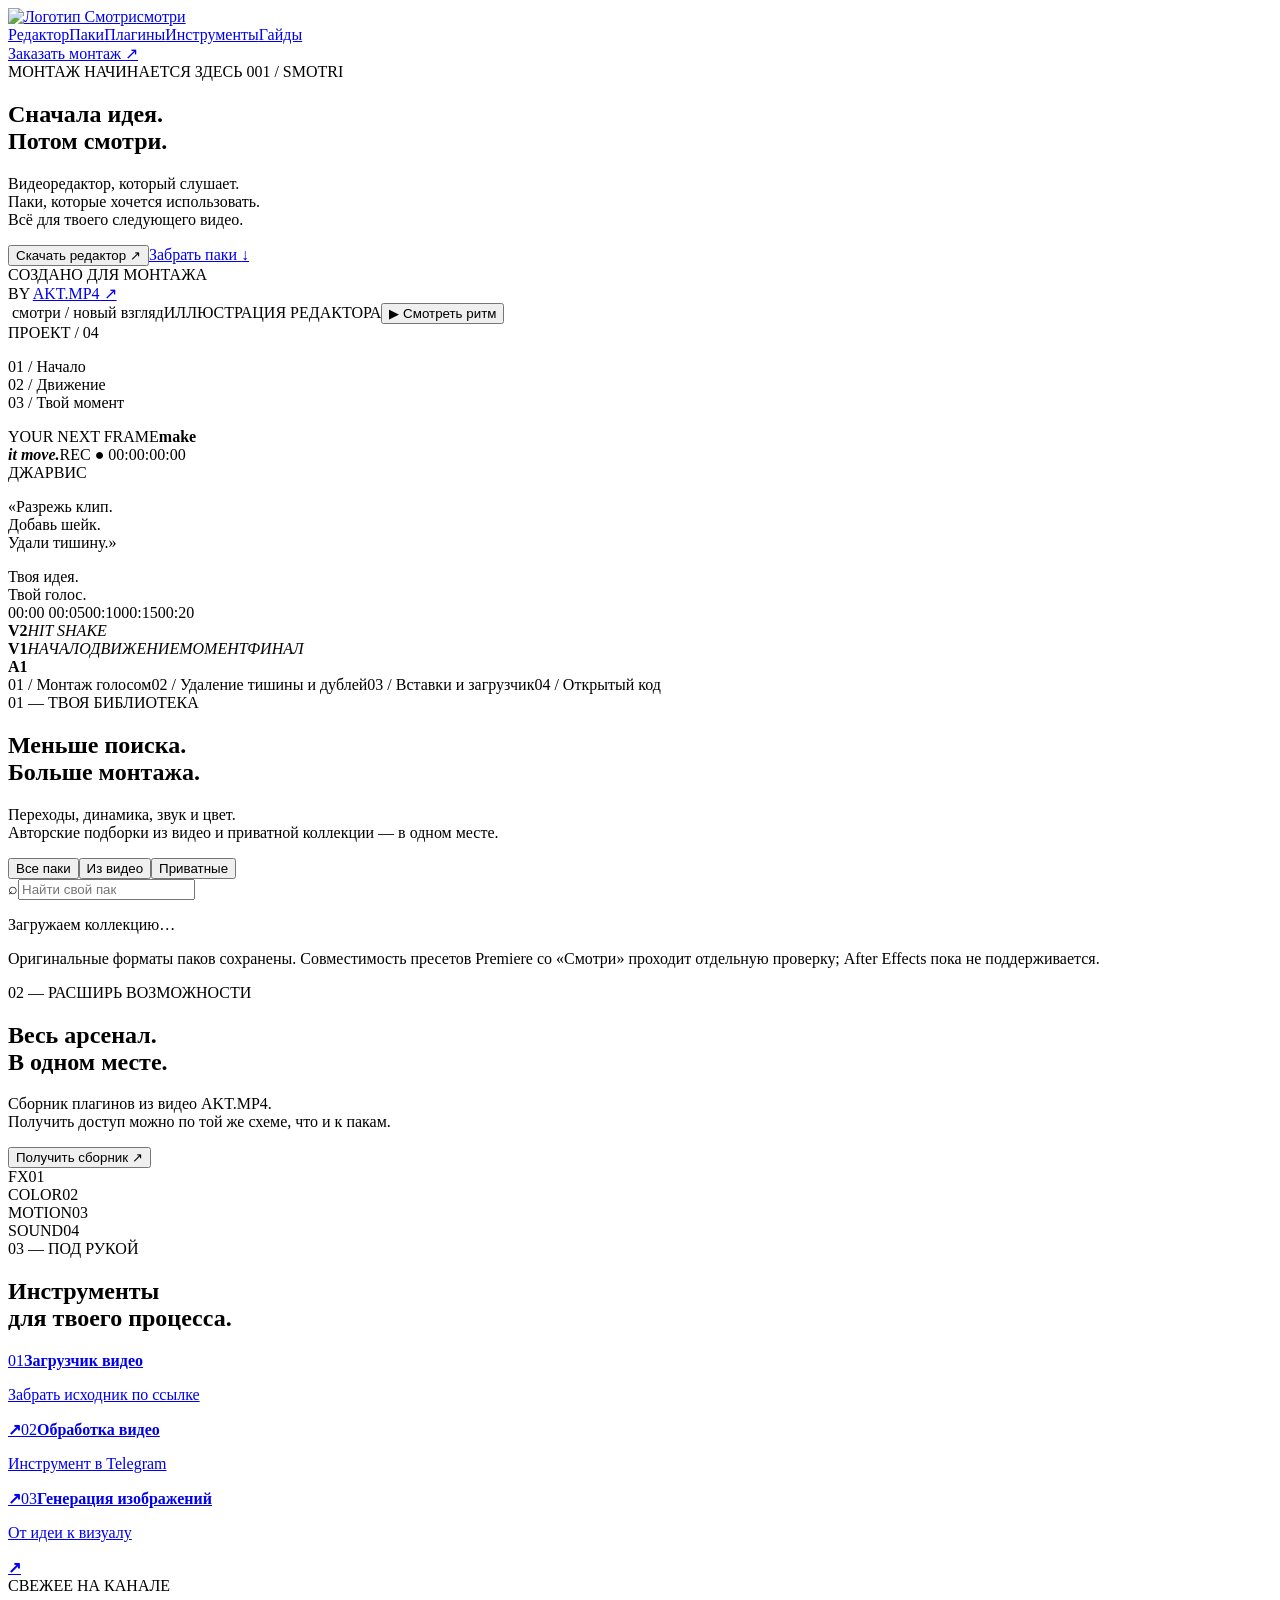
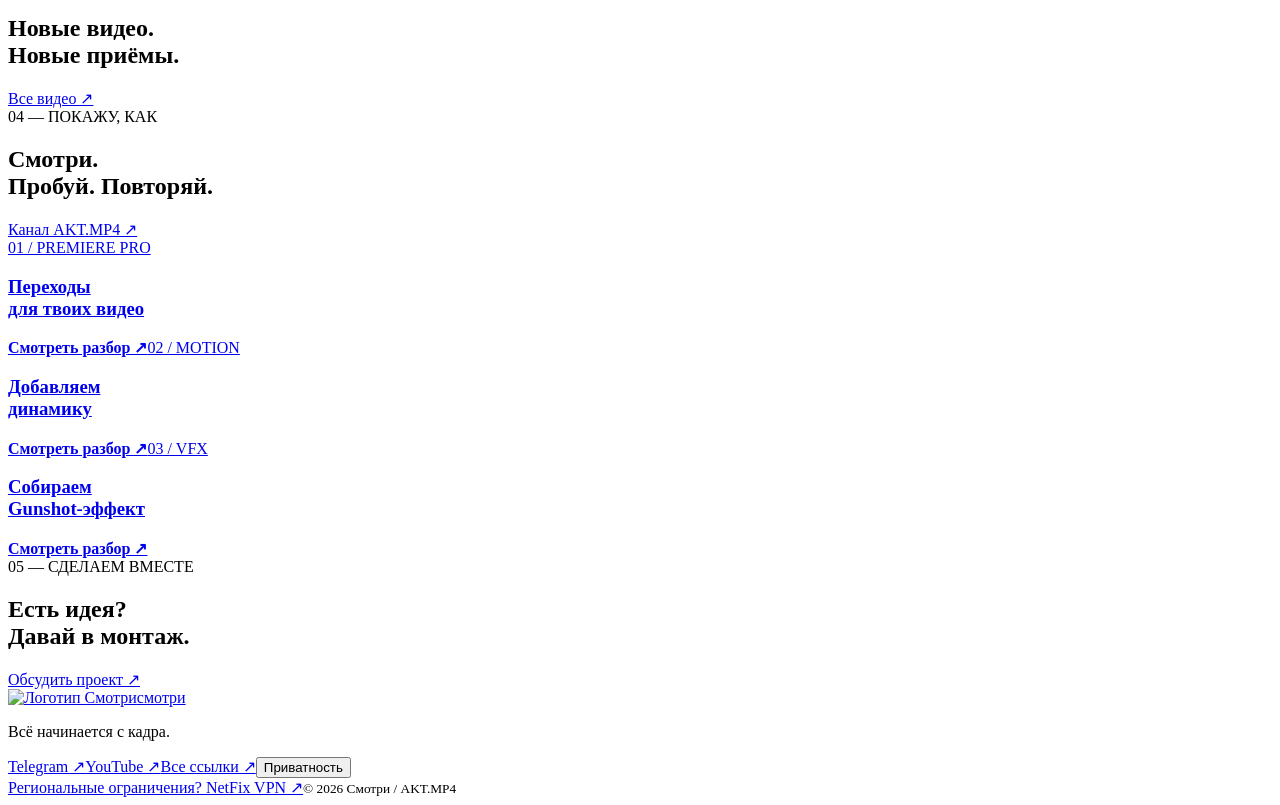
==== site/static/index.html @ ed4f0d84 "SMOTRI-1: publish branded editor, voice tools and website Preserve FilmCraft history, licenses and c" ====
<!doctype html><html lang="ru"><head><meta charset="utf-8"><meta name="viewport" content="width=device-width,initial-scale=1"><meta name="theme-color" content="#101110"><meta name="description" content="Смотри — видеоредактор и пространство для монтажа от AKT.MP4. Авторские паки, инструменты и гайды."><title>Смотри — видеоредактор, паки для монтажа и гайды AKT.MP4</title>
<link rel="canonical" href="https://smotri.cc/">
<meta name="robots" content="index,follow,max-image-preview:large">
<meta property="og:type" content="website"><meta property="og:locale" content="ru_RU"><meta property="og:site_name" content="Смотри"><meta property="og:url" content="https://smotri.cc/"><meta property="og:title" content="Смотри — всё начинается с кадра"><meta property="og:description" content="Видеоредактор с голосовым управлением, авторские паки для монтажа, инструменты и гайды AKT.MP4."><meta property="og:image" content="https://smotri.cc/static/logo.png"><meta property="og:image:alt" content="Смотри — белые глаза на чёрном фоне"><meta name="twitter:card" content="summary"><meta name="twitter:title" content="Смотри — видеоредактор и паки AKT.MP4"><meta name="twitter:image" content="https://smotri.cc/static/logo.png"><link rel="apple-touch-icon" href="/static/apple-touch-icon.png">
<script type="application/ld+json">{"@context":"https://schema.org","@type":"WebSite","name":"Смотри","url":"https://smotri.cc/","inLanguage":"ru","description":"Видеоредактор, авторские паки для монтажа, инструменты и гайды AKT.MP4","publisher":{"@type":"Organization","name":"Смотри / AKT.MP4","url":"https://smotri.cc/","logo":"https://smotri.cc/static/logo.png","sameAs":["https://www.youtube.com/@akt.mp4","https://t.me/aktmp4"]}}</script><link rel="stylesheet" href="/static/style.css?v=4"><link rel="icon" href="/static/favicon.png" type="image/png"><script src="/static/app.js?v=6" defer></script></head><body>
<header><a class="brand" href="#"><img src="/static/logo.png" alt="Логотип Смотри" width="40" height="32">смотри</a><nav aria-label="Главная навигация"><a href="#editor">Редактор</a><a href="#packs">Паки</a><a href="#plugins">Плагины</a><a href="#tools">Инструменты</a><a href="#guides">Гайды</a></nav><a class="small-button" href="https://t.me/maksmp4" target="_blank" rel="noopener">Заказать монтаж ↗</a></header>
<main><section class="hero" id="editor"><div class="eyebrow"><span class="live-dot"></span> МОНТАЖ НАЧИНАЕТСЯ ЗДЕСЬ <span class="hero-index">001 / SMOTRI</span></div><h1>Сначала идея.<br>Потом <span class="orange">смотри.</span><span class="cursor-block"></span></h1><div class="hero-bottom"><p>Видеоредактор, который слушает.<br>Паки, которые хочется использовать.<br>Всё для твоего следующего видео.</p><div class="hero-actions"><button class="primary" data-download>Скачать редактор <span>↗</span></button><a href="#packs" class="text-link">Забрать паки <span>↓</span></a></div><span class="byline">СОЗДАНО ДЛЯ МОНТАЖА<br>BY <a href="https://www.youtube.com/@akt.mp4" target="_blank" rel="noopener">AKT.MP4 ↗</a></span></div>
<div class="editor-demo" aria-label="Интерактивная иллюстрация монтажной последовательности"><div class="editor-top"><span><img src="/static/logo.png" alt="" width="24"> смотри / новый взгляд</span><span class="demo-caption">ИЛЛЮСТРАЦИЯ РЕДАКТОРА</span><button id="demo-play" aria-label="Воспроизвести иллюстрацию">▶ Смотреть ритм</button></div><div class="editor-main"><aside><span>ПРОЕКТ / 04</span><div class="mini-shot shot-one"></div><div class="mini-shot shot-two"></div><p>01 / Начало<br>02 / Движение<br>03 / Твой момент</p></aside><div class="viewer"><div class="film-grain"></div><div class="viewer-orb"></div><span class="viewer-tag">YOUR NEXT FRAME</span><strong>make<br><em>it move.</em></strong><span class="viewer-footer">REC ● <span id="demo-time">00:00:00:00</span></span></div><aside class="inspector"><span>ДЖАРВИС</span><div class="voice-bars"><i></i><i></i><i></i><i></i><i></i><i></i><i></i></div><p>«Разрежь клип.<br>Добавь шейк.<br>Удали тишину.»</p><span class="muted">Твоя идея.<br>Твой голос.</span></aside></div><div class="timeline"><div class="ruler">00:00 <span>00:05</span><span>00:10</span><span>00:15</span><span>00:20</span></div><div class="track"><b>V2</b><i class="effect">HIT SHAKE</i></div><div class="track"><b>V1</b><i class="clip c1">НАЧАЛО</i><i class="clip c2">ДВИЖЕНИЕ</i><i class="clip c3">МОМЕНТ</i><i class="clip c4">ФИНАЛ</i></div><div class="track"><b>A1</b><div class="wave"></div></div><div class="playhead"></div></div></div>
<div class="feature-strip"><span>01 / Монтаж голосом</span><span>02 / Удаление тишины и дублей</span><span>03 / Вставки и загрузчик</span><span>04 / Открытый код</span></div></section>
<section class="catalog-section" id="packs"><div class="section-label">01 — ТВОЯ БИБЛИОТЕКА</div><div class="section-heading"><h2>Меньше поиска.<br><span>Больше монтажа.</span></h2><p>Переходы, динамика, звук и цвет.<br>Авторские подборки из видео и приватной коллекции — в одном месте.</p></div><div class="catalog-toolbar"><div class="filters" role="group" aria-label="Категория паков"><button class="active" data-filter="all">Все паки</button><button data-filter="video_packs">Из видео</button><button data-filter="private_packs">Приватные</button></div><label class="search"><span>⌕</span><input id="search" type="search" placeholder="Найти свой пак" aria-label="Поиск паков"></label></div><div id="catalog" class="catalog"><p>Загружаем коллекцию…</p></div><p class="catalog-note">Оригинальные форматы паков сохранены. Совместимость пресетов Premiere со «Смотри» проходит отдельную проверку; After Effects пока не поддерживается.</p></section>
<section id="plugins" class="plugin-section"><div><div class="section-label">02 — РАСШИРЬ ВОЗМОЖНОСТИ</div><h2>Весь арсенал.<br>В одном месте.</h2><p>Сборник плагинов из видео AKT.MP4.<br>Получить доступ можно по той же схеме, что и к пакам.</p><button class="primary" data-pack="plugins">Получить сборник <span>↗</span></button></div><div class="plugin-art" aria-hidden="true"><div>FX<span>01</span></div><div>COLOR<span>02</span></div><div>MOTION<span>03</span></div><div>SOUND<span>04</span></div></div></section>
<section id="tools"><div class="section-label">03 — ПОД РУКОЙ</div><h2>Инструменты<br>для твоего процесса.</h2><div class="tool-list"><a href="https://t.me/downloadermp4_bot" target="_blank" rel="noopener"><span>01</span><strong>Загрузчик видео</strong><p>Забрать исходник по ссылке</p><b>↗</b></a><a href="https://t.me/UniqFile_bot" target="_blank" rel="noopener"><span>02</span><strong>Обработка видео</strong><p>Инструмент в Telegram</p><b>↗</b></a><a href="https://t.me/aiphoto_pro_bot" target="_blank" rel="noopener"><span>03</span><strong>Генерация изображений</strong><p>От идеи к визуалу</p><b>↗</b></a></div></section>
<section id="videos"><div class="section-label">СВЕЖЕЕ НА КАНАЛЕ</div><div class="section-heading"><h2>Новые видео.<br><span>Новые приёмы.</span></h2><a class="text-link" href="https://www.youtube.com/@akt.mp4/videos" target="_blank" rel="noopener">Все видео ↗</a></div><div class="guides video-grid" id="video-list"></div></section><section id="guides"><div class="section-label">04 — ПОКАЖУ, КАК</div><div class="section-heading"><h2>Смотри.<br><span>Пробуй. Повторяй.</span></h2><a class="text-link" href="https://www.youtube.com/@akt.mp4" target="_blank" rel="noopener">Канал AKT.MP4 ↗</a></div><div class="guides"><a href="https://youtu.be/OIWKgCqxZxs" target="_blank" rel="noopener"><span>01 / PREMIERE PRO</span><h3>Переходы<br>для твоих видео</h3><b>Смотреть разбор ↗</b></a><a href="https://youtu.be/gtZyvq8pQeo" target="_blank" rel="noopener"><span>02 / MOTION</span><h3>Добавляем<br>динамику</h3><b>Смотреть разбор ↗</b></a><a href="https://youtu.be/3nl6KZmZ6SU" target="_blank" rel="noopener"><span>03 / VFX</span><h3>Собираем<br>Gunshot-эффект</h3><b>Смотреть разбор ↗</b></a></div></section>
<section class="contact"><div class="section-label">05 — СДЕЛАЕМ ВМЕСТЕ</div><h2>Есть идея?<br>Давай в монтаж.</h2><a href="https://t.me/maksmp4" target="_blank" rel="noopener">Обсудить проект <span>↗</span></a></section></main>
<footer><a class="brand" href="#"><img src="/static/logo.png" alt="Логотип Смотри" width="40">смотри</a><p>Всё начинается с кадра.</p><div><a href="https://t.me/aktmp4" target="_blank" rel="noopener">Telegram ↗</a><a href="https://www.youtube.com/@akt.mp4" target="_blank" rel="noopener">YouTube ↗</a><a href="https://taplink.cc/acekillat" target="_blank" rel="noopener">Все ссылки ↗</a><button id="privacy">Приватность</button></div><a href="https://connect.netfix.app" target="_blank" rel="noopener">Региональные ограничения? NetFix VPN ↗</a><small>© 2026 Смотри / AKT.MP4</small></footer>
<dialog id="gate"><button class="close" aria-label="Закрыть">×</button><span class="section-label">ЗАБРАТЬ В КОЛЛЕКЦИЮ</span><h2 id="gate-title">Твой следующий пак</h2><p>Выбери удобный способ получить доступ.</p><div class="gate-tabs"><button class="active" data-method="telegram">Через Telegram</button><button data-method="screenshot">По скриншоту</button></div><div id="telegram-method"><p>Подпишись на <a href="https://t.me/aktmp4" target="_blank" rel="noopener">@aktmp4 ↗</a>, войди через Telegram и проверь подписку.</p><button class="primary" id="telegram-login">Войти через бота ↗</button><a id="bot-open" class="primary" target="_blank" rel="noopener" hidden>Открыть Telegram ↗</a><p id="bot-code" class="muted"></p><p id="login-state"></p><button class="primary" id="check-subscription">Проверить подписку ↗</button></div><div id="screenshot-method" hidden><p>Подпишись на YouTube, поставь лайк и оставь комментарий под видео. Прикрепи скриншот — после получения изображения откроется скачивание.</p><a id="gate-video" class="text-link" target="_blank" rel="noopener">Открыть видео ↗</a><label class="upload">Выбрать скриншот<input id="screenshot" type="file" accept="image/png,image/jpeg,image/webp"><small>PNG, JPG, WebP · до 8 МБ</small></label><p class="muted">Скриншот не сохраняется. Автоматической проверки действий на YouTube нет.</p></div><p id="gate-status" role="status" aria-live="polite"></p><a id="download-ready" class="primary" hidden>Скачать пак ↓</a></dialog>
<dialog id="downloads"><button class="close" aria-label="Закрыть">×</button><span class="section-label">СМОТРИ / EARLY ACCESS</span><h2>Твой новый<br>видеоредактор.</h2><p>Выбери платформу. Публикуем только готовые сборки.</p><div id="release-list"></div><p class="muted">Ключи ElevenLabs и других сервисов добавляются в настройках редактора. Личные ключи автора не включены.</p></dialog>
<dialog id="privacy-dialog"><button class="close" aria-label="Закрыть">×</button><h2>Приватность</h2><p>Вход через Telegram используется для проверки подписки на @aktmp4. Подписанный cookie хранит идентификатор аккаунта, имя и доступ к выбранным материалам до одного часа. Пароль Telegram сайт не получает.</p><p>Скриншоты обрабатываются в памяти и не сохраняются. Сайт не анализирует их содержимое. Сервер хранит технические журналы запросов для защиты и диагностики. Сторонние сервисы открываются по твоему выбору.</p><p>Вопросы: <a href="https://t.me/maksmp4">@maksmp4</a></p></dialog>
</body></html>
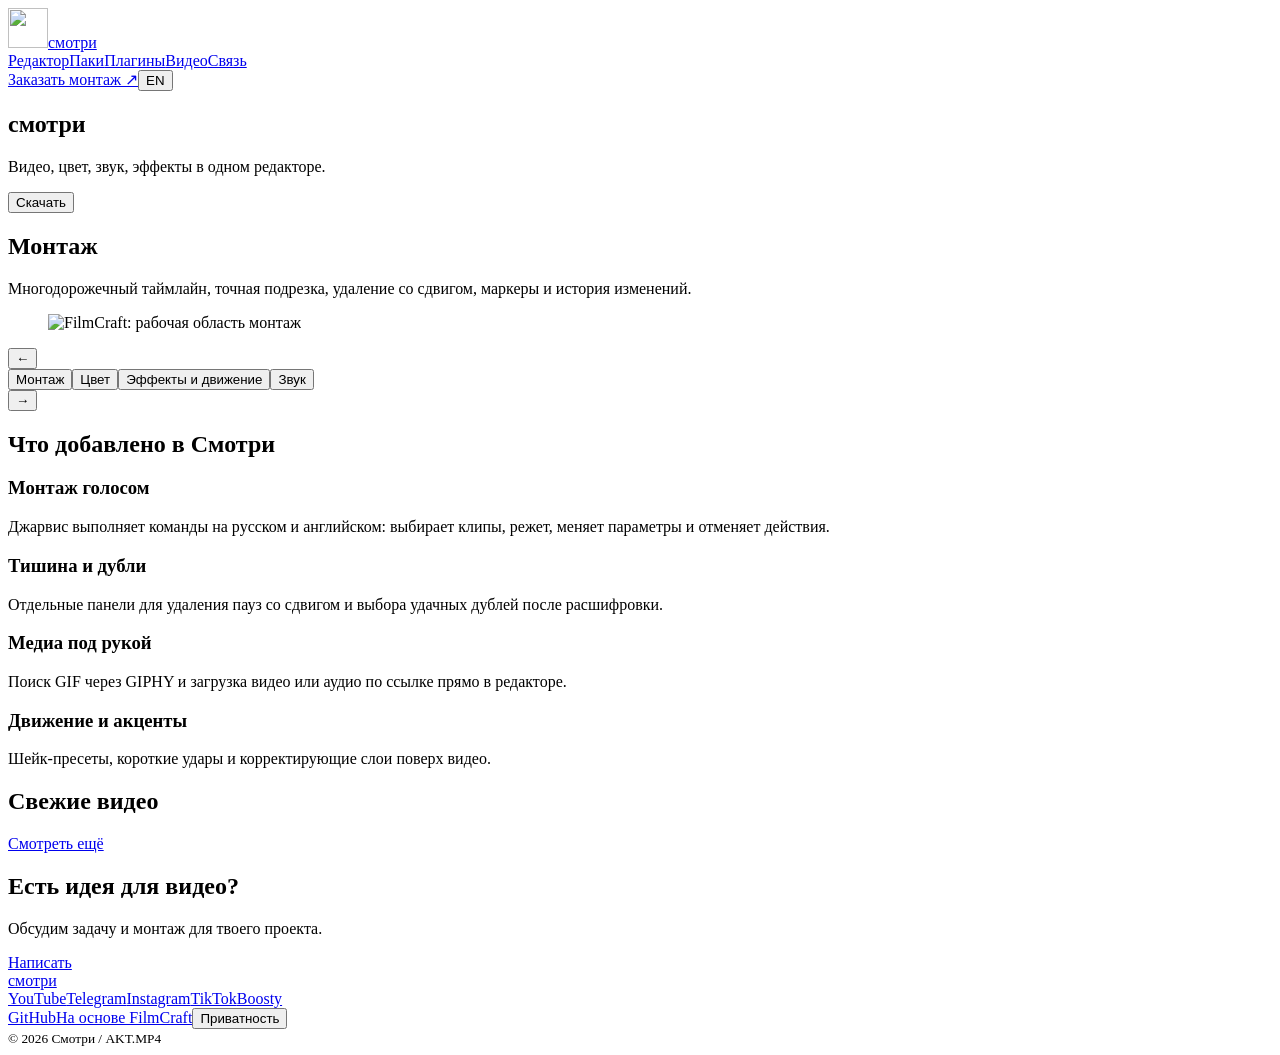
==== commit 45cec6a9: "SMOTRI-2: publish graphs, clipboard import, shorts, SoundPad and preview builds" ====
--- a/site/static/index.html
+++ b/site/static/index.html
@@ -1,19 +1,4 @@
-<!doctype html><html lang="ru"><head><meta charset="utf-8"><meta name="viewport" content="width=device-width,initial-scale=1"><meta name="theme-color" content="#101110"><meta name="description" content="Смотри — видеоредактор и пространство для монтажа от AKT.MP4. Авторские паки, инструменты и гайды."><title>Смотри — видеоредактор, паки для монтажа и гайды AKT.MP4</title>
-<link rel="canonical" href="https://smotri.cc/">
-<meta name="robots" content="index,follow,max-image-preview:large">
-<meta property="og:type" content="website"><meta property="og:locale" content="ru_RU"><meta property="og:site_name" content="Смотри"><meta property="og:url" content="https://smotri.cc/"><meta property="og:title" content="Смотри — всё начинается с кадра"><meta property="og:description" content="Видеоредактор с голосовым управлением, авторские паки для монтажа, инструменты и гайды AKT.MP4."><meta property="og:image" content="https://smotri.cc/static/logo.png"><meta property="og:image:alt" content="Смотри — белые глаза на чёрном фоне"><meta name="twitter:card" content="summary"><meta name="twitter:title" content="Смотри — видеоредактор и паки AKT.MP4"><meta name="twitter:image" content="https://smotri.cc/static/logo.png"><link rel="apple-touch-icon" href="/static/apple-touch-icon.png">
-<script type="application/ld+json">{"@context":"https://schema.org","@type":"WebSite","name":"Смотри","url":"https://smotri.cc/","inLanguage":"ru","description":"Видеоредактор, авторские паки для монтажа, инструменты и гайды AKT.MP4","publisher":{"@type":"Organization","name":"Смотри / AKT.MP4","url":"https://smotri.cc/","logo":"https://smotri.cc/static/logo.png","sameAs":["https://www.youtube.com/@akt.mp4","https://t.me/aktmp4"]}}</script><link rel="stylesheet" href="/static/style.css?v=4"><link rel="icon" href="/static/favicon.png" type="image/png"><script src="/static/app.js?v=6" defer></script></head><body>
-<header><a class="brand" href="#"><img src="/static/logo.png" alt="Логотип Смотри" width="40" height="32">смотри</a><nav aria-label="Главная навигация"><a href="#editor">Редактор</a><a href="#packs">Паки</a><a href="#plugins">Плагины</a><a href="#tools">Инструменты</a><a href="#guides">Гайды</a></nav><a class="small-button" href="https://t.me/maksmp4" target="_blank" rel="noopener">Заказать монтаж ↗</a></header>
-<main><section class="hero" id="editor"><div class="eyebrow"><span class="live-dot"></span> МОНТАЖ НАЧИНАЕТСЯ ЗДЕСЬ <span class="hero-index">001 / SMOTRI</span></div><h1>Сначала идея.<br>Потом <span class="orange">смотри.</span><span class="cursor-block"></span></h1><div class="hero-bottom"><p>Видеоредактор, который слушает.<br>Паки, которые хочется использовать.<br>Всё для твоего следующего видео.</p><div class="hero-actions"><button class="primary" data-download>Скачать редактор <span>↗</span></button><a href="#packs" class="text-link">Забрать паки <span>↓</span></a></div><span class="byline">СОЗДАНО ДЛЯ МОНТАЖА<br>BY <a href="https://www.youtube.com/@akt.mp4" target="_blank" rel="noopener">AKT.MP4 ↗</a></span></div>
-<div class="editor-demo" aria-label="Интерактивная иллюстрация монтажной последовательности"><div class="editor-top"><span><img src="/static/logo.png" alt="" width="24"> смотри / новый взгляд</span><span class="demo-caption">ИЛЛЮСТРАЦИЯ РЕДАКТОРА</span><button id="demo-play" aria-label="Воспроизвести иллюстрацию">▶ Смотреть ритм</button></div><div class="editor-main"><aside><span>ПРОЕКТ / 04</span><div class="mini-shot shot-one"></div><div class="mini-shot shot-two"></div><p>01 / Начало<br>02 / Движение<br>03 / Твой момент</p></aside><div class="viewer"><div class="film-grain"></div><div class="viewer-orb"></div><span class="viewer-tag">YOUR NEXT FRAME</span><strong>make<br><em>it move.</em></strong><span class="viewer-footer">REC ● <span id="demo-time">00:00:00:00</span></span></div><aside class="inspector"><span>ДЖАРВИС</span><div class="voice-bars"><i></i><i></i><i></i><i></i><i></i><i></i><i></i></div><p>«Разрежь клип.<br>Добавь шейк.<br>Удали тишину.»</p><span class="muted">Твоя идея.<br>Твой голос.</span></aside></div><div class="timeline"><div class="ruler">00:00 <span>00:05</span><span>00:10</span><span>00:15</span><span>00:20</span></div><div class="track"><b>V2</b><i class="effect">HIT SHAKE</i></div><div class="track"><b>V1</b><i class="clip c1">НАЧАЛО</i><i class="clip c2">ДВИЖЕНИЕ</i><i class="clip c3">МОМЕНТ</i><i class="clip c4">ФИНАЛ</i></div><div class="track"><b>A1</b><div class="wave"></div></div><div class="playhead"></div></div></div>
-<div class="feature-strip"><span>01 / Монтаж голосом</span><span>02 / Удаление тишины и дублей</span><span>03 / Вставки и загрузчик</span><span>04 / Открытый код</span></div></section>
-<section class="catalog-section" id="packs"><div class="section-label">01 — ТВОЯ БИБЛИОТЕКА</div><div class="section-heading"><h2>Меньше поиска.<br><span>Больше монтажа.</span></h2><p>Переходы, динамика, звук и цвет.<br>Авторские подборки из видео и приватной коллекции — в одном месте.</p></div><div class="catalog-toolbar"><div class="filters" role="group" aria-label="Категория паков"><button class="active" data-filter="all">Все паки</button><button data-filter="video_packs">Из видео</button><button data-filter="private_packs">Приватные</button></div><label class="search"><span>⌕</span><input id="search" type="search" placeholder="Найти свой пак" aria-label="Поиск паков"></label></div><div id="catalog" class="catalog"><p>Загружаем коллекцию…</p></div><p class="catalog-note">Оригинальные форматы паков сохранены. Совместимость пресетов Premiere со «Смотри» проходит отдельную проверку; After Effects пока не поддерживается.</p></section>
-<section id="plugins" class="plugin-section"><div><div class="section-label">02 — РАСШИРЬ ВОЗМОЖНОСТИ</div><h2>Весь арсенал.<br>В одном месте.</h2><p>Сборник плагинов из видео AKT.MP4.<br>Получить доступ можно по той же схеме, что и к пакам.</p><button class="primary" data-pack="plugins">Получить сборник <span>↗</span></button></div><div class="plugin-art" aria-hidden="true"><div>FX<span>01</span></div><div>COLOR<span>02</span></div><div>MOTION<span>03</span></div><div>SOUND<span>04</span></div></div></section>
-<section id="tools"><div class="section-label">03 — ПОД РУКОЙ</div><h2>Инструменты<br>для твоего процесса.</h2><div class="tool-list"><a href="https://t.me/downloadermp4_bot" target="_blank" rel="noopener"><span>01</span><strong>Загрузчик видео</strong><p>Забрать исходник по ссылке</p><b>↗</b></a><a href="https://t.me/UniqFile_bot" target="_blank" rel="noopener"><span>02</span><strong>Обработка видео</strong><p>Инструмент в Telegram</p><b>↗</b></a><a href="https://t.me/aiphoto_pro_bot" target="_blank" rel="noopener"><span>03</span><strong>Генерация изображений</strong><p>От идеи к визуалу</p><b>↗</b></a></div></section>
-<section id="videos"><div class="section-label">СВЕЖЕЕ НА КАНАЛЕ</div><div class="section-heading"><h2>Новые видео.<br><span>Новые приёмы.</span></h2><a class="text-link" href="https://www.youtube.com/@akt.mp4/videos" target="_blank" rel="noopener">Все видео ↗</a></div><div class="guides video-grid" id="video-list"></div></section><section id="guides"><div class="section-label">04 — ПОКАЖУ, КАК</div><div class="section-heading"><h2>Смотри.<br><span>Пробуй. Повторяй.</span></h2><a class="text-link" href="https://www.youtube.com/@akt.mp4" target="_blank" rel="noopener">Канал AKT.MP4 ↗</a></div><div class="guides"><a href="https://youtu.be/OIWKgCqxZxs" target="_blank" rel="noopener"><span>01 / PREMIERE PRO</span><h3>Переходы<br>для твоих видео</h3><b>Смотреть разбор ↗</b></a><a href="https://youtu.be/gtZyvq8pQeo" target="_blank" rel="noopener"><span>02 / MOTION</span><h3>Добавляем<br>динамику</h3><b>Смотреть разбор ↗</b></a><a href="https://youtu.be/3nl6KZmZ6SU" target="_blank" rel="noopener"><span>03 / VFX</span><h3>Собираем<br>Gunshot-эффект</h3><b>Смотреть разбор ↗</b></a></div></section>
-<section class="contact"><div class="section-label">05 — СДЕЛАЕМ ВМЕСТЕ</div><h2>Есть идея?<br>Давай в монтаж.</h2><a href="https://t.me/maksmp4" target="_blank" rel="noopener">Обсудить проект <span>↗</span></a></section></main>
-<footer><a class="brand" href="#"><img src="/static/logo.png" alt="Логотип Смотри" width="40">смотри</a><p>Всё начинается с кадра.</p><div><a href="https://t.me/aktmp4" target="_blank" rel="noopener">Telegram ↗</a><a href="https://www.youtube.com/@akt.mp4" target="_blank" rel="noopener">YouTube ↗</a><a href="https://taplink.cc/acekillat" target="_blank" rel="noopener">Все ссылки ↗</a><button id="privacy">Приватность</button></div><a href="https://connect.netfix.app" target="_blank" rel="noopener">Региональные ограничения? NetFix VPN ↗</a><small>© 2026 Смотри / AKT.MP4</small></footer>
-<dialog id="gate"><button class="close" aria-label="Закрыть">×</button><span class="section-label">ЗАБРАТЬ В КОЛЛЕКЦИЮ</span><h2 id="gate-title">Твой следующий пак</h2><p>Выбери удобный способ получить доступ.</p><div class="gate-tabs"><button class="active" data-method="telegram">Через Telegram</button><button data-method="screenshot">По скриншоту</button></div><div id="telegram-method"><p>Подпишись на <a href="https://t.me/aktmp4" target="_blank" rel="noopener">@aktmp4 ↗</a>, войди через Telegram и проверь подписку.</p><button class="primary" id="telegram-login">Войти через бота ↗</button><a id="bot-open" class="primary" target="_blank" rel="noopener" hidden>Открыть Telegram ↗</a><p id="bot-code" class="muted"></p><p id="login-state"></p><button class="primary" id="check-subscription">Проверить подписку ↗</button></div><div id="screenshot-method" hidden><p>Подпишись на YouTube, поставь лайк и оставь комментарий под видео. Прикрепи скриншот — после получения изображения откроется скачивание.</p><a id="gate-video" class="text-link" target="_blank" rel="noopener">Открыть видео ↗</a><label class="upload">Выбрать скриншот<input id="screenshot" type="file" accept="image/png,image/jpeg,image/webp"><small>PNG, JPG, WebP · до 8 МБ</small></label><p class="muted">Скриншот не сохраняется. Автоматической проверки действий на YouTube нет.</p></div><p id="gate-status" role="status" aria-live="polite"></p><a id="download-ready" class="primary" hidden>Скачать пак ↓</a></dialog>
-<dialog id="downloads"><button class="close" aria-label="Закрыть">×</button><span class="section-label">СМОТРИ / EARLY ACCESS</span><h2>Твой новый<br>видеоредактор.</h2><p>Выбери платформу. Публикуем только готовые сборки.</p><div id="release-list"></div><p class="muted">Ключи ElevenLabs и других сервисов добавляются в настройках редактора. Личные ключи автора не включены.</p></dialog>
+<!doctype html><html lang="ru"><head><meta charset="utf-8"><meta name="viewport" content="width=device-width,initial-scale=1"><title>Смотри</title><meta name="description" content="Видеоредактор: Смотри — видеоредактор от AKT.MP4 на основе FilmCraft. Монтаж, голосовое управление, авторские материалы."><link rel="canonical" href="https://smotri.cc/"><meta property="og:title" content="Видеоредактор — Смотри"><meta property="og:url" content="https://smotri.cc/"><meta property="og:image" content="https://smotri.cc/static/logo.png"><meta property="og:type" content="website"><meta name="theme-color" content="#090a10"><link rel="icon" href="/static/favicon.png"><link rel="apple-touch-icon" href="/static/apple-touch-icon.png"><link rel="stylesheet" href="/static/style.css?v=15"><script src="/static/lang.js?v=14" defer></script><script src="/static/app.js?v=13" defer></script></head><body class="home-page"><header><a class="brand" href="/"><img src="/static/logo.png" alt="" width="40" height="40">смотри</a><nav aria-label="Разделы сайта"><a href="/" aria-current="page">Редактор</a><a href="/packs">Паки</a><a href="/plugins">Плагины</a><a href="/guides">Видео</a><a href="/links">Связь</a></nav><a class="small-button" href="https://t.me/maksmp4">Заказать монтаж ↗</a><button class="language-switch" aria-label="Switch to English" data-language>EN</button></header><main><section class="hero hero-simple"><h1>смотри</h1><div class="hero-summary"><p>Видео, цвет, звук, эффекты в одном редакторе.</p><div class="actions"><button class="primary" data-download>Скачать</button></div></div></section><section class="editor-carousel" aria-label="Возможности редактора" aria-roledescription="карусель" tabindex="0"><div class="carousel-stage"><div class="carousel-slide" role="tabpanel" id="feature-slide-0" aria-labelledby="feature-tab-0"><div class="feature-copy"><h2>Монтаж</h2><p>Многодорожечный таймлайн, точная подрезка, удаление со сдвигом, маркеры и история изменений.</p></div><figure><img src="/static/screens/editing.png?v=8" alt="FilmCraft: рабочая область монтаж" loading="lazy" width="1440" height="900"></figure></div><div class="carousel-slide" role="tabpanel" id="feature-slide-1" aria-labelledby="feature-tab-1" hidden><div class="feature-copy"><h2>Цвет</h2><p>Экспозиция, баланс белого, кривые, цветовые колёса и видеоскопы в отдельной рабочей области.</p></div><figure><img src="/static/screens/color.png?v=8" alt="FilmCraft: рабочая область цвет" loading="lazy" width="1440" height="900"></figure></div><div class="carousel-slide" role="tabpanel" id="feature-slide-2" aria-labelledby="feature-tab-2" hidden><div class="feature-copy"><h2>Эффекты и движение</h2><p>Параметры клипа, ключевые кадры, режимы наложения, эффекты и переходы.</p></div><figure><img src="/static/screens/effects.png?v=8" alt="FilmCraft: рабочая область эффекты и движение" loading="lazy" width="1440" height="900"></figure></div><div class="carousel-slide" role="tabpanel" id="feature-slide-3" aria-labelledby="feature-tab-3" hidden><div class="feature-copy"><h2>Звук</h2><p>Микшер дорожек, уровни громкости, панорама и обработка аудио.</p></div><figure><img src="/static/screens/audio.png?v=8" alt="FilmCraft: рабочая область звук" loading="lazy" width="1440" height="900"></figure></div></div><div class="carousel-controls"><button data-carousel-prev aria-label="Предыдущий слайд">←</button><div class="carousel-tabs" role="tablist" aria-label="Раздел редактора"><button role="tab" id="feature-tab-0" aria-controls="feature-slide-0" aria-selected="true" tabindex="0" data-slide="0">Монтаж</button><button role="tab" id="feature-tab-1" aria-controls="feature-slide-1" aria-selected="false" tabindex="-1" data-slide="1">Цвет</button><button role="tab" id="feature-tab-2" aria-controls="feature-slide-2" aria-selected="false" tabindex="-1" data-slide="2">Эффекты и движение</button><button role="tab" id="feature-tab-3" aria-controls="feature-slide-3" aria-selected="false" tabindex="-1" data-slide="3">Звук</button></div><button data-carousel-next aria-label="Следующий слайд">→</button></div></section><section class="added"><h2>Что добавлено в Смотри</h2><div class="feature-grid"><article><h3>Монтаж голосом</h3><p>Джарвис выполняет команды на русском и английском: выбирает клипы, режет, меняет параметры и отменяет действия.</p></article><article><h3>Тишина и дубли</h3><p>Отдельные панели для удаления пауз со сдвигом и выбора удачных дублей после расшифровки.</p></article><article><h3>Медиа под рукой</h3><p>Поиск GIF через GIPHY и загрузка видео или аудио по ссылке прямо в редакторе.</p></article><article><h3>Движение и акценты</h3><p>Шейк-пресеты, короткие удары и корректирующие слои поверх видео.</p></article></div></section><section><div class="section-heading"><h2>Свежие видео</h2><a href="/guides">Смотреть ещё</a></div><div class="guides video-grid" id="video-list"></div></section><section class="editing-contact"><h2>Есть идея для видео?</h2><p>Обсудим задачу и монтаж для твоего проекта.</p><a class="primary" href="https://t.me/maksmp4" target="_blank" rel="noopener">Написать</a></section></main><footer><a class="brand" href="/">смотри</a><div><a href="https://www.youtube.com/@akt.mp4" target="_blank" rel="noopener">YouTube</a><a href="https://t.me/aktmp4" target="_blank" rel="noopener">Telegram</a><a href="https://www.instagram.com/aktmp4" target="_blank" rel="noopener">Instagram</a><a href="https://www.tiktok.com/@maybeaivideo" target="_blank" rel="noopener">TikTok</a><a href="https://boosty.to/acekillthat.mp4" target="_blank" rel="noopener">Boosty</a></div><div><a href="https://github.com/geekuser24/smotri">GitHub</a><a href="https://github.com/storytold/filmcraft">На основе FilmCraft</a><button id="privacy">Приватность</button></div><small>© 2026 Смотри / AKT.MP4</small></footer><dialog id="gate"><button class="close" aria-label="Закрыть">×</button><h2 id="gate-title">Скачать</h2><p>Подтверди подписку, чтобы скачать файл.</p><div class="gate-tabs"><button class="active" data-method="telegram">Через Telegram</button><button data-method="screenshot">По скриншоту</button></div><div id="telegram-method"><p>Подпишись на <a href="https://t.me/aktmp4" target="_blank" rel="noopener">@aktmp4 ↗</a>, войди через Telegram и проверь подписку.</p><button class="primary" id="telegram-login">Войти через бота ↗</button><a id="bot-open" class="primary" target="_blank" rel="noopener" hidden>Открыть Telegram ↗</a><p id="bot-code" class="muted"></p><p id="login-state"></p><button class="primary" id="check-subscription">Проверить подписку ↗</button></div><div id="screenshot-method" hidden><ol class="unlock-steps"><li>Подпишись на YouTube-канал.</li><li>Поставь лайк под видео.</li><li>Оставь комментарий.</li><li>Прикрепи скриншот выполненных действий.</li></ol><a id="gate-video" class="secondary video-action" target="_blank" rel="noopener">Открыть видео ↗</a><label class="upload" for="screenshot"><span class="upload-icon" aria-hidden="true">↑</span><strong id="upload-label">Выбрать скриншот</strong><small>PNG, JPG, WebP · до 8 МБ</small><input id="screenshot" type="file" accept="image/png,image/jpeg,image/webp"></label></div><p id="gate-status" role="status" aria-live="polite"></p><a id="download-ready" class="primary" hidden>Скачать файл ↓</a></dialog>
+<dialog id="downloads"><button class="close" aria-label="Закрыть">×</button><h2>Скачать Смотри</h2><p>Выбери свою систему.</p><div id="release-list"></div><div class="download-agent"><h3>Установить через AI-агента</h3><p>Скопируй запрос и отправь агенту с доступом к компьютеру.</p><textarea id="download-prompt" readonly aria-label="Промпт установки через AI-агента">Установи видеоредактор Смотри из https://github.com/geekuser24/smotri. Определи мою ОС и архитектуру. Прочитай README и инструкции репозитория. Используй подходящий готовый релиз, а если его нет — собери из исходников. Сохрани мои проекты и настройки. Не добавляй личные API-ключи. Проверь запуск приложения.</textarea><button class="secondary" data-copy-install>Скопировать промпт</button><p id="download-copy-status" role="status"></p></div></dialog>
 <dialog id="privacy-dialog"><button class="close" aria-label="Закрыть">×</button><h2>Приватность</h2><p>Вход через Telegram используется для проверки подписки на @aktmp4. Подписанный cookie хранит идентификатор аккаунта, имя и доступ к выбранным материалам до одного часа. Пароль Telegram сайт не получает.</p><p>Скриншоты обрабатываются в памяти и не сохраняются. Сайт не анализирует их содержимое. Сервер хранит технические журналы запросов для защиты и диагностики. Сторонние сервисы открываются по твоему выбору.</p><p>Вопросы: <a href="https://t.me/maksmp4">@maksmp4</a></p></dialog>
-</body></html>
+</body></html>
